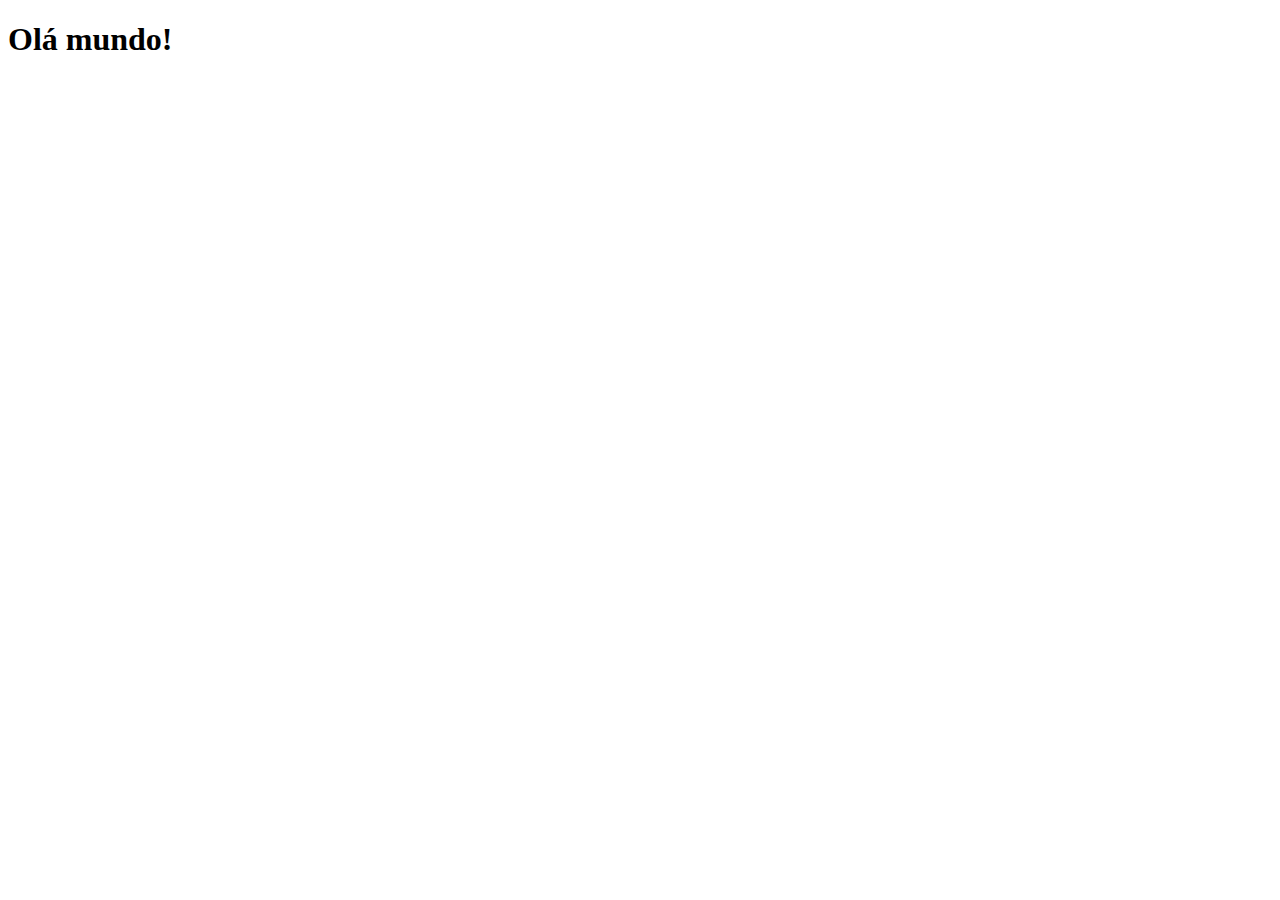
==== index.html @ a0021a7e "Create index.html" ====
<!DOCTYPE html>
<html lang="pt-br">
<head>
    <meta charset="UTF-8">
    <meta name="viewport" content="width=device-width, initial-scale=1.0">
    <title>Projeto Redes Sociais</title>
    <link rel="shortcut icon" href="favicon.ico" type="image/x-icon">
    <link rel="stylesheet" href="style.css">
</head>
<body>
    <h1>Olá mundo!</h1>
</body>
</html>
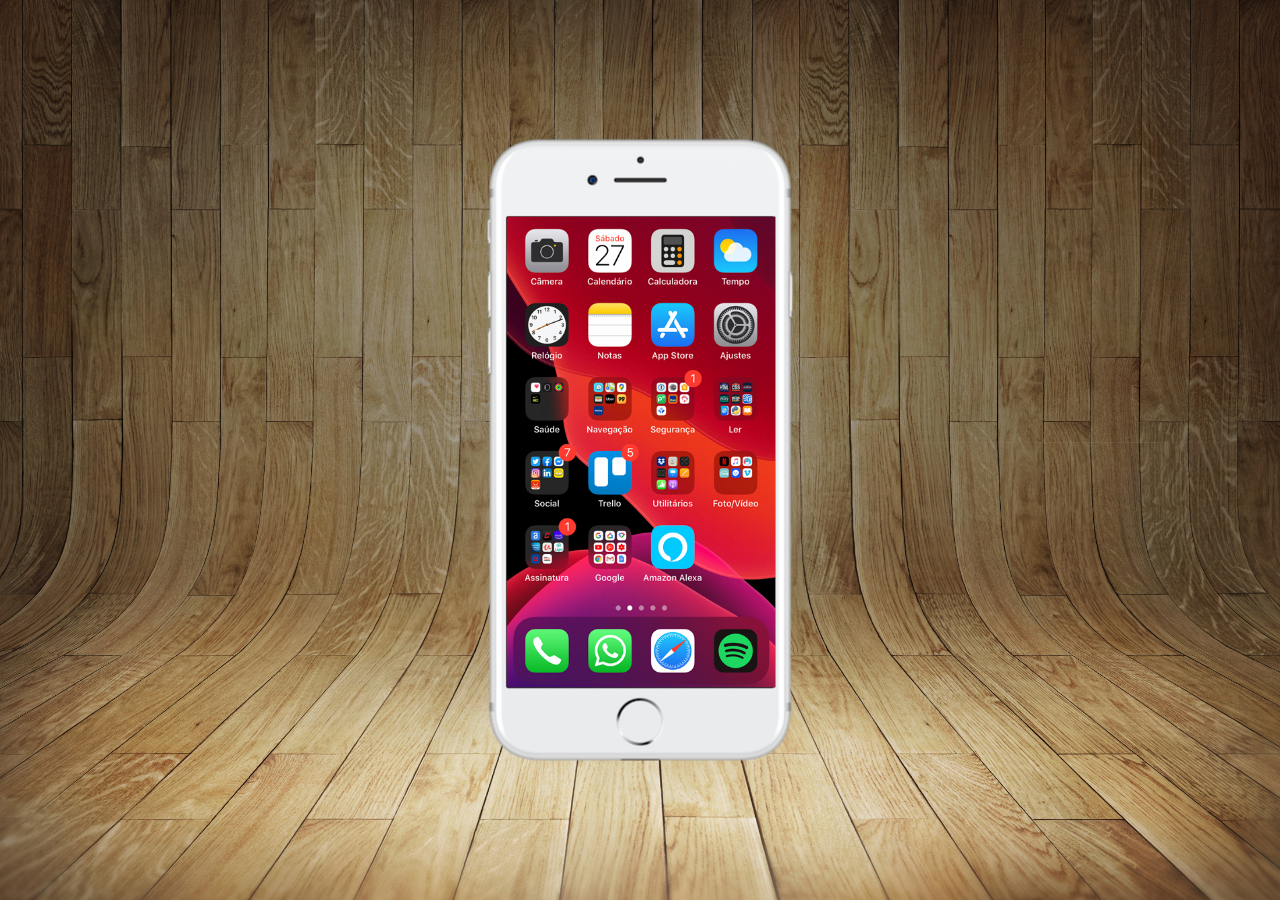
==== commit 6962d8b7: "Tela home" ====
--- a/index.html
+++ b/index.html
@@ -8,6 +8,13 @@
     <link rel="stylesheet" href="style.css">
 </head>
 <body>
-    <h1>Olá mundo!</h1>
+    <main>
+        <section id="telefone">
+            <iframe src="home.html" name="tela" id="tela" frameborder="0" ></iframe>
+        </section>
+        <section id="redes">
+
+        </section>
+    </main>
 </body>
 </html>--- a/style.css
+++ b/style.css
@@ -0,0 +1,42 @@
+@charset "UTF-8";
+
+* {
+    margin: 0px;
+    padding: 0px;
+    font-family: Arial, Helvetica, sans-serif;
+}
+
+html, body {
+    height: 100vh;
+    width: 100vw;
+    background-color: black;
+}
+
+body {
+    background: url(imagens/fundo-madeira.jpg) no-repeat top center;
+    background-size: cover;
+    background-attachment: fixed;
+}
+
+main {
+    position: relative;
+    height: 100vh;
+}
+
+section#telefone {
+    position: absolute;
+    top: 50%;
+    left: 50%;
+    transform: translate( -50%, -50%);
+    height: 627px;
+    width: 311px;
+    background: url(imagens/frame-iphone.png) no-repeat;
+}
+
+iframe#tela {
+    position: relative;
+    top: 80px;
+    left: 22px;
+    width: 269px;
+    height: 471px;
+}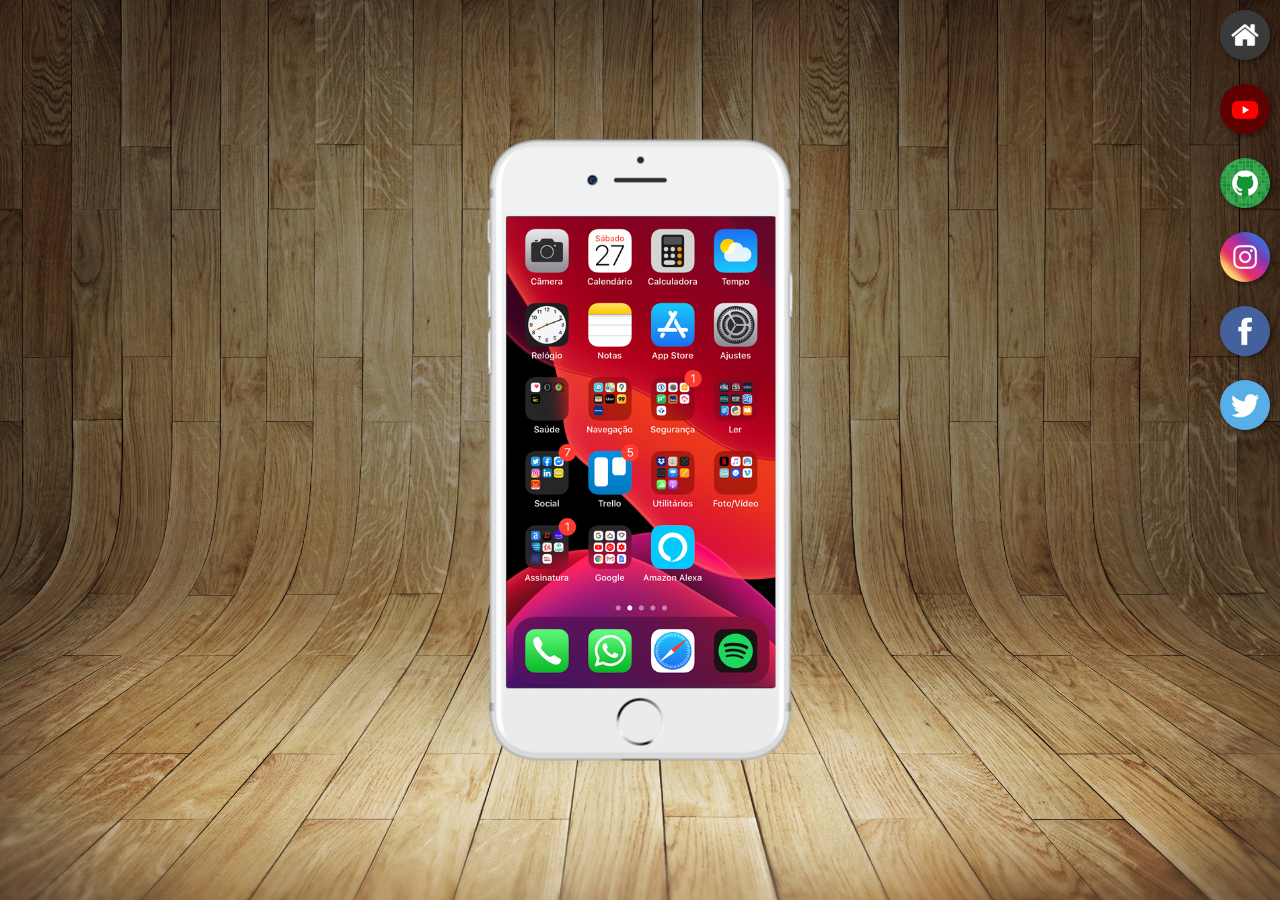
==== commit fcbd2c9d: "Criei os botões" ====
--- a/index.html
+++ b/index.html
@@ -10,10 +10,17 @@
 <body>
     <main>
         <section id="telefone">
-            <iframe src="home.html" name="tela" id="tela" frameborder="0" ></iframe>
+            <iframe src="home.html" name="tela" id="tela" frameborder="0">
+                <p>Seu navegador não é compativel</p>
+            </iframe>
         </section>
         <section id="redes">
-
+            <a href="#" target="tela"><img src="imagens/logo-home.jpg" alt="home"></a><br>
+            <a href="#" target="tela"><img src="imagens/logo-youtube.jpg" alt="Youtube"></a><br>
+            <a href="#" target="tela"><img src="imagens/logo-github.jpg" alt="Github"></a><br>
+            <a href="#" target="tela"><img src="imagens/logo-instagram.jpg" alt="instagram"></a><br>
+            <a href="#" target="tela"><img src="imagens/logo-facebook.jpg" alt="facebook"></a><br>
+            <a href="#" target="tela"><img src="imagens/logo-twitter.jpg" alt="twitter"></a>
         </section>
     </main>
 </body>
--- a/style.css
+++ b/style.css
@@ -39,4 +39,23 @@
     left: 22px;
     width: 269px;
     height: 471px;
+}
+
+section#redes {
+    text-align: right;
+}
+
+section#redes img {
+    width: 50px;
+    margin: 10px;
+    border-radius: 50%;
+    box-shadow: 2px 2px 5px #0000007a;
+    box-sizing: border-box;
+}
+
+section#redes img:hover {
+    border: 2px solid #ffffff88;
+    transform: translate(-3px, -3px);
+    box-shadow: 5px 5px 10px #000000af;
+    transition: transform .3s, border .2s;
 }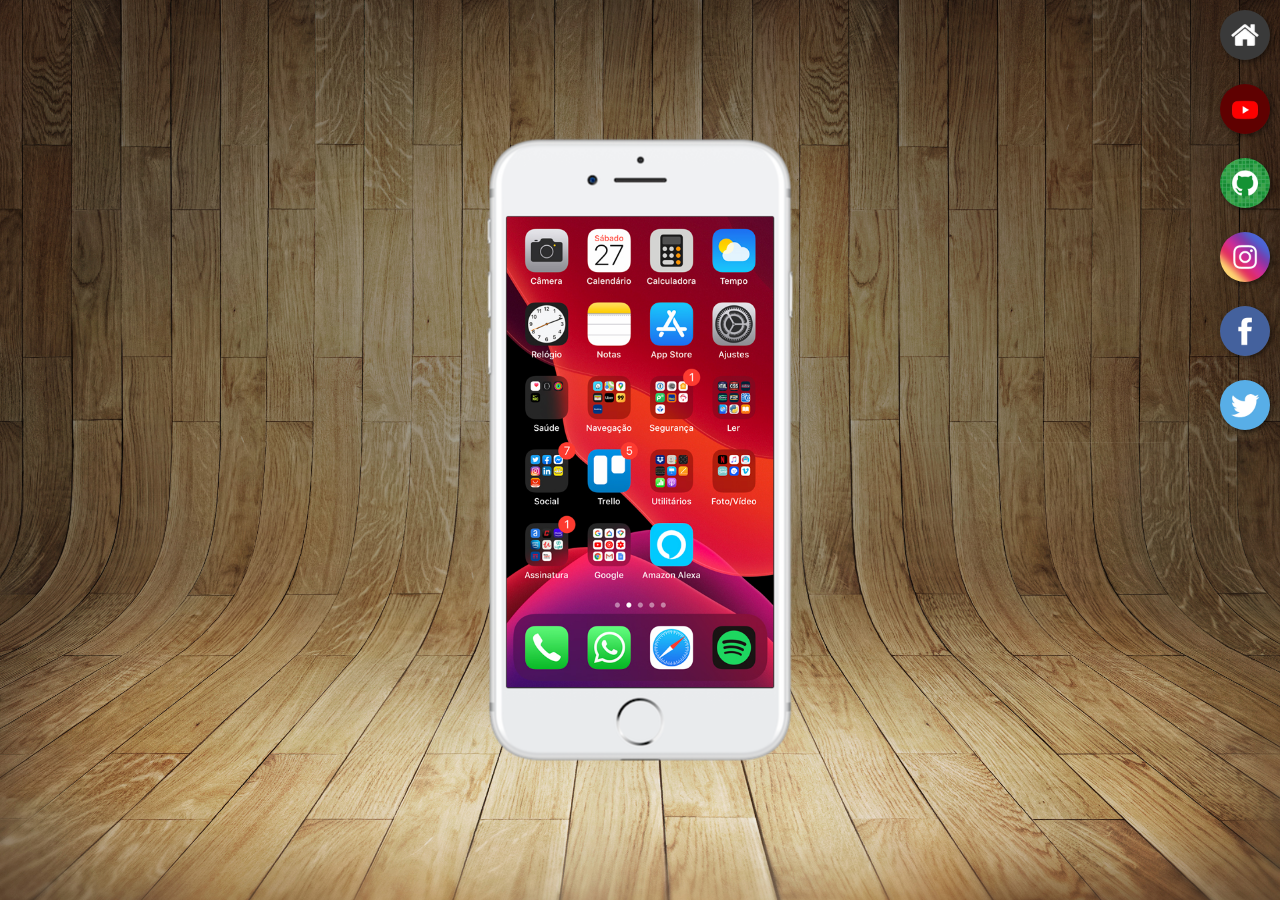
==== commit 2d30c249: "finalizado o projeto social" ====
--- a/index.html
+++ b/index.html
@@ -15,12 +15,14 @@
             </iframe>
         </section>
         <section id="redes">
-            <a href="#" target="tela"><img src="imagens/logo-home.jpg" alt="home"></a><br>
-            <a href="#" target="tela"><img src="imagens/logo-youtube.jpg" alt="Youtube"></a><br>
-            <a href="#" target="tela"><img src="imagens/logo-github.jpg" alt="Github"></a><br>
-            <a href="#" target="tela"><img src="imagens/logo-instagram.jpg" alt="instagram"></a><br>
-            <a href="#" target="tela"><img src="imagens/logo-facebook.jpg" alt="facebook"></a><br>
-            <a href="#" target="tela"><img src="imagens/logo-twitter.jpg" alt="twitter"></a>
+            <a href="home.html" target="tela"><img src="imagens/logo-home.jpg" alt="home"></a><br>
+            <a href="youtube.html" target="tela"><img src="imagens/logo-youtube.jpg" alt="Youtube"></a><br>
+            <a href="github.html" target="tela"><img src="imagens/logo-github.jpg" alt="Github"></a><br>
+            <a href="instagram.html" target="tela"><img src="imagens/logo-instagram.jpg" alt="instagram"></a><br>
+            <a href="facebook.html" target="tela"><img src="imagens/logo-facebook.jpg" alt="facebook"></a><br>
+            <a href="twitter.html" target="tela">
+                <img src="imagens/logo-twitter.jpg" alt="twitter">
+            </a>
         </section>
     </main>
 </body>
--- a/style.css
+++ b/style.css
@@ -37,7 +37,7 @@
     position: relative;
     top: 80px;
     left: 22px;
-    width: 269px;
+    width: 267px;
     height: 471px;
 }
 
